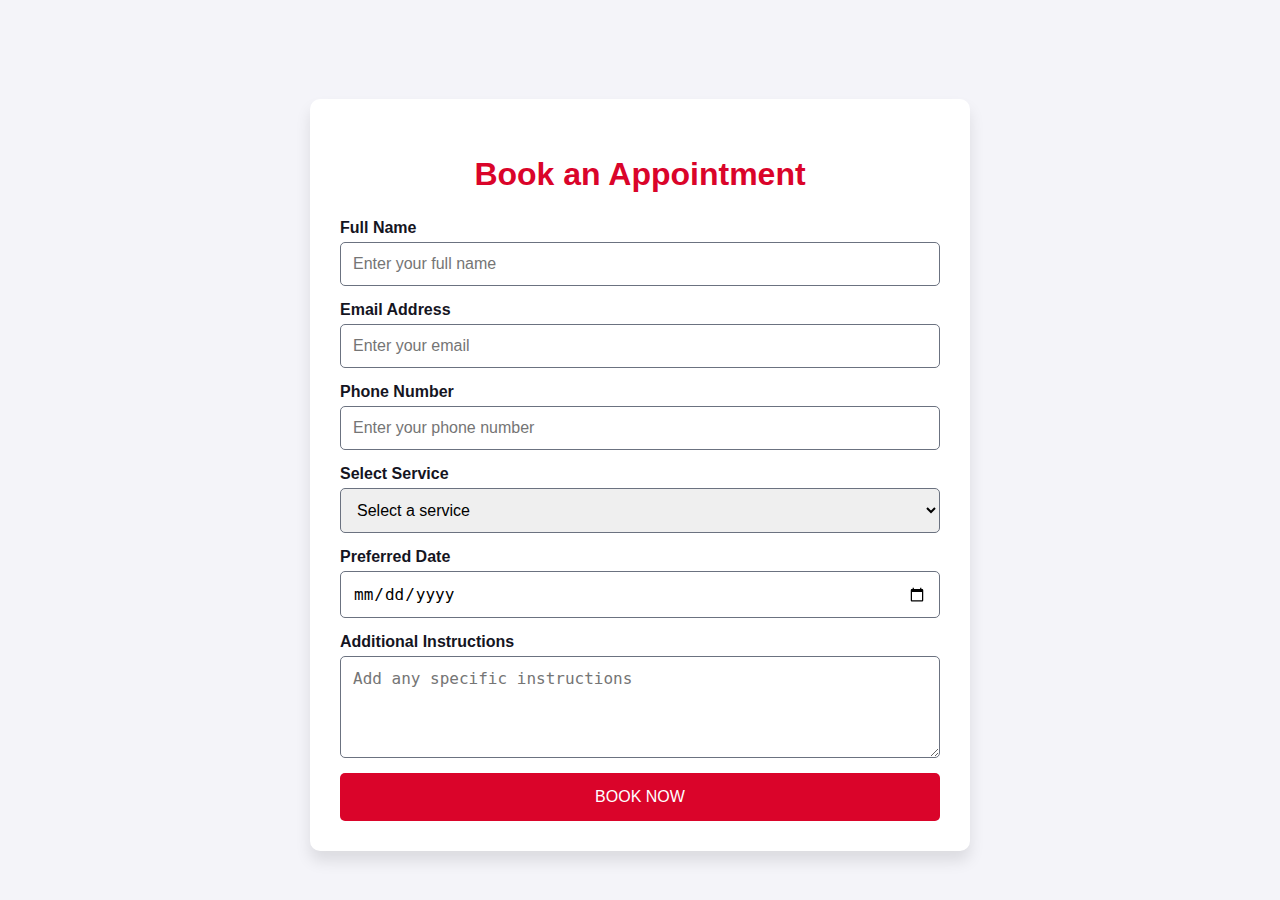
==== CSS3/appoinment.html @ b97e9add "Add files via upload" ====
<!DOCTYPE html>
<html lang="en">

<head>
    <meta charset="UTF-8">
    <meta name="viewport" content="width=device-width, initial-scale=1.0">
    <title>Book Appointment - Doorstep Car Wash</title>
    <style>
        :root {
            --primary-color: #da042a;
            --primary-color-dark: #c00427;
            --secondary-color: #15151f;
            --text-light: #6b7280;
            --background-color: #f4f4f9;
            --white: #ffffff;
            --box-shadow: 0 10px 15px rgba(0, 0, 0, 0.1);
            --max-width: 600px;
        }

        body {
            font-family: "Poppins", sans-serif;
            margin: 0;
            padding: 0;
            background: var(--background-color);
            display: flex;
            align-items: center;
            justify-content: center;
            height: 100vh;
        }

        .appointment-container {
            max-width: var(--max-width);
            width: 100%;
            background: var(--white);
            padding: 30px;
            border-radius: 10px;
            box-shadow: var(--box-shadow);
            margin-top: 50px;
        }

        h2 {
            font-size: 2rem;
            color: var(--primary-color);
            text-align: center;
        }

        .appointment-form {
            display: flex;
            flex-direction: column;
            gap: 15px;
        }

        .form-group {
            display: flex;
            flex-direction: column;
        }

        .form-group label {
            font-size: 1rem;
            font-weight: bold;
            margin-bottom: 5px;
            color: var(--secondary-color);
        }

        .form-group input,
        .form-group select,
        .form-group textarea {
            padding: 12px;
            font-size: 1rem;
            border: 1px solid var(--text-light);
            border-radius: 5px;
            transition: border-color 0.3s, box-shadow 0.3s;
        }

        .form-group input:focus,
        .form-group select:focus,
        .form-group textarea:focus {
            border-color: var(--primary-color);
            box-shadow: 0 4px 8px rgba(218, 4, 42, 0.2);
            outline: none;
        }

        button {
            background: var(--primary-color);
            color: var(--white);
            border: none;
            padding: 15px 20px;
            font-size: 1rem;
            border-radius: 5px;
            cursor: pointer;
            text-transform: uppercase;
            transition: background 0.3s, transform 0.2s;
        }

        button:hover {
            background: var(--primary-color-dark);
            transform: scale(1.05);
        }
    </style>
</head>

<body>
    <div class="appointment-container">
        <h2>Book an Appointment</h2>
        <form action="#" method="POST" class="appointment-form">
            <div class="form-group">
                <label for="name">Full Name</label>
                <input type="text" id="name" name="name" placeholder="Enter your full name" required>
            </div>
            <div class="form-group">
                <label for="email">Email Address</label>
                <input type="email" id="email" name="email" placeholder="Enter your email" required>
            </div>
            <div class="form-group">
                <label for="phone">Phone Number</label>
                <input type="tel" id="phone" name="phone" placeholder="Enter your phone number" required>
            </div>
            <div class="form-group">
                <label for="service">Select Service</label>
                <select id="service" name="service" required>
                    <option value="" disabled selected>Select a service</option>
                    <option value="exterior-wash">Exterior Wash and Wax</option>
                    <option value="interior-detailing">Interior Vacuuming and Detailing</option>
                    <option value="engine-cleaning">Engine Cleaning</option>
                    <option value="tire-polishing">Tire Cleaning and Polishing</option>
                    <option value="eco-wash">Waterless Eco Wash</option>
                    <option value="custom-detailing">Custom Detailing Package</option>
                </select>
            </div>
            <div class="form-group">
                <label for="date">Preferred Date</label>
                <input type="date" id="date" name="date" required>
            </div>
            <div class="form-group">
                <label for="message">Additional Instructions</label>
                <textarea id="message" name="message" rows="4" placeholder="Add any specific instructions"></textarea>
            </div>
            <button type="submit">Book Now</button>
        </form>
    </div>
</body>

</html>
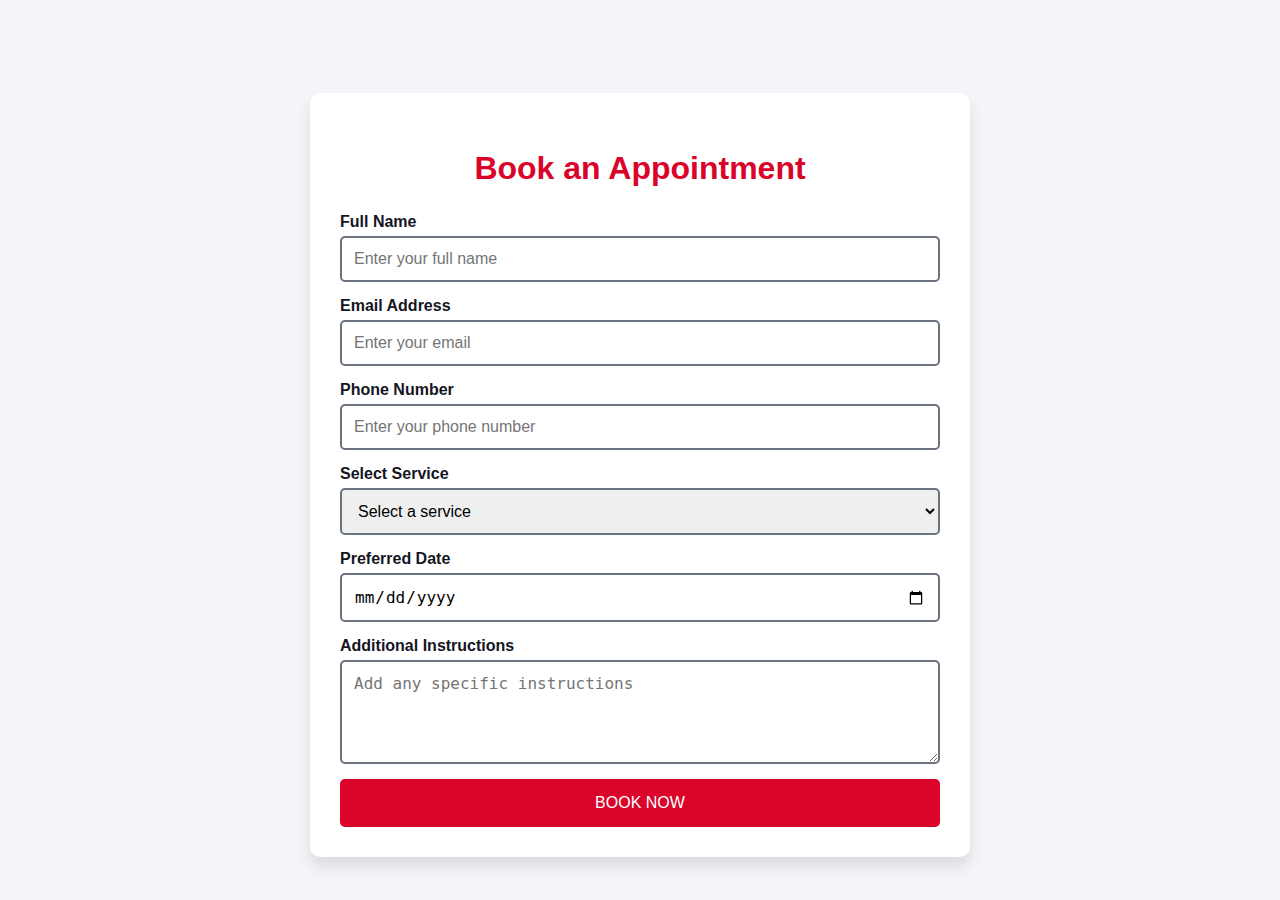
==== commit 202f34fc: "Add files via upload" ====
--- a/CSS3/appoinment.html
+++ b/CSS3/appoinment.html
@@ -67,7 +67,7 @@
         .form-group textarea {
             padding: 12px;
             font-size: 1rem;
-            border: 1px solid var(--text-light);
+            border: 2px solid var(--text-light);
             border-radius: 5px;
             transition: border-color 0.3s, box-shadow 0.3s;
         }
